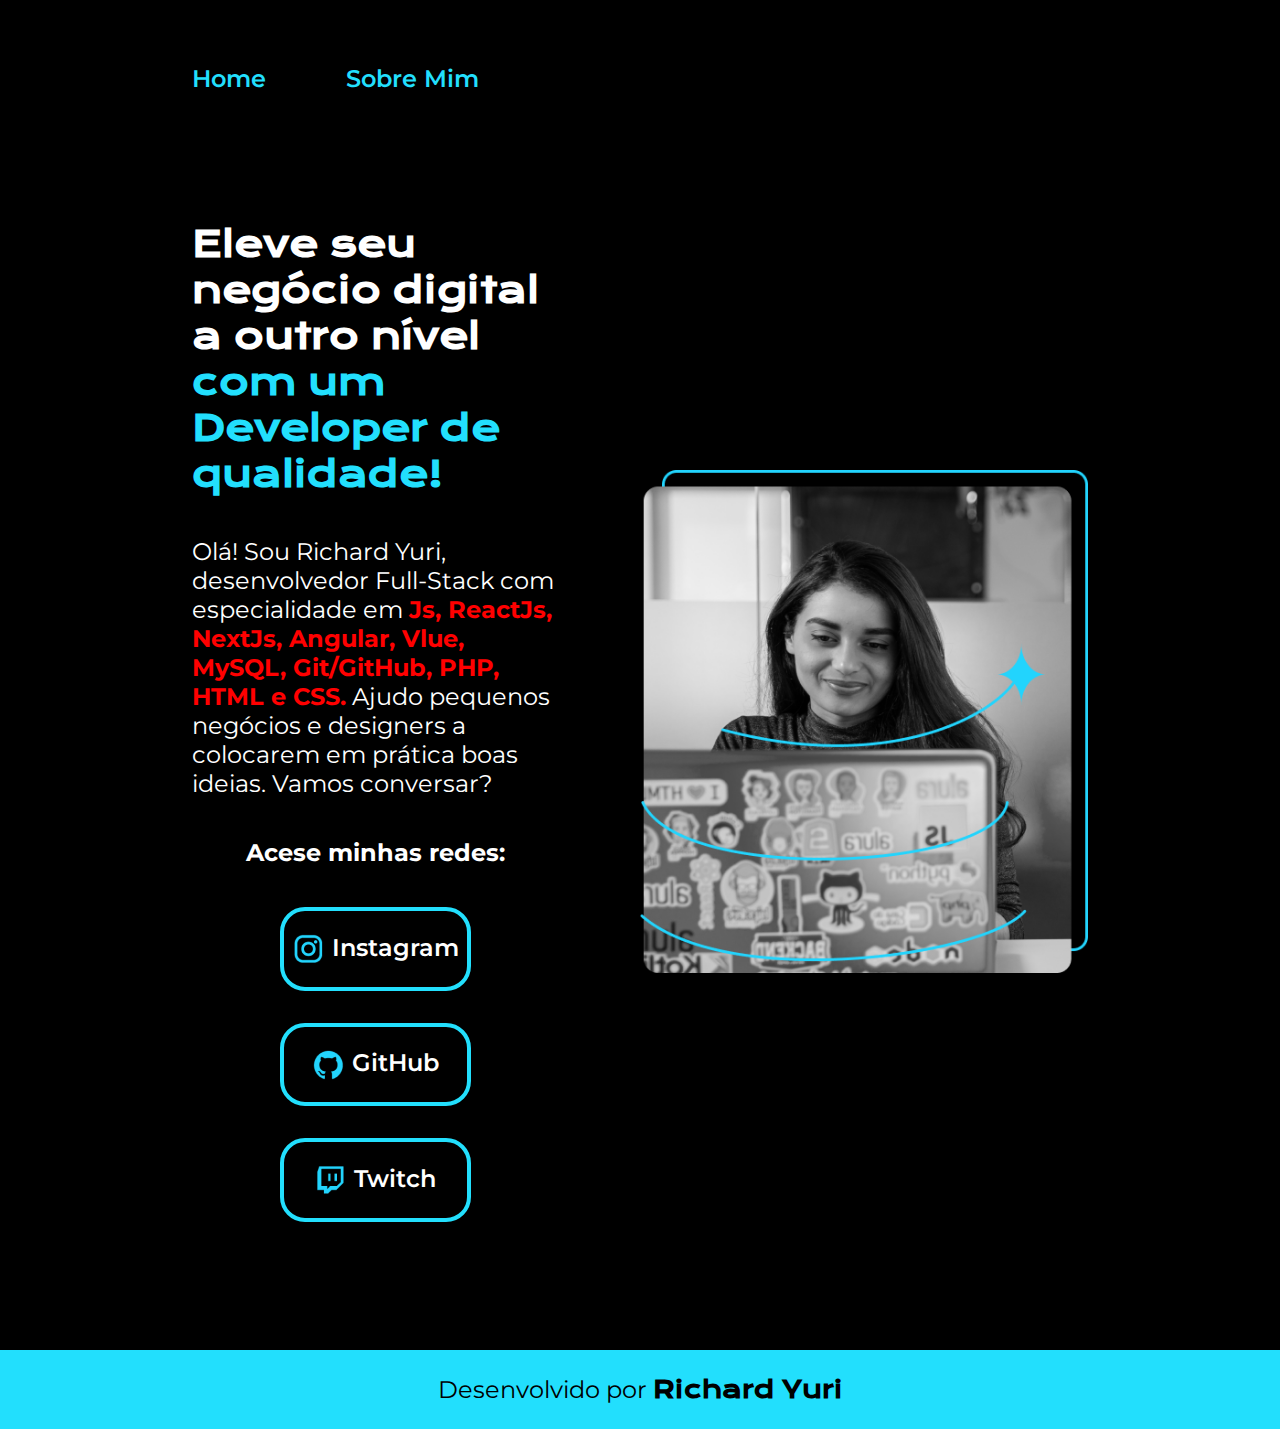
==== index.html @ f62138fb "Add files via upload" ====
<!DOCTYPE html>
<html lang="pt-br">
<head>
    <meta charset="UTF-8">
    <meta http-equiv="X-UA-Compatible" content="IE=edge">
    <meta name="viewport" content="width=device-width, initial-scale=1.0">
    <title> Portifólio </title>
    <link rel="stylesheet" href="styles.css">
</head>
<header class="cabecalho">
    <nav>
    <section class="cabecalho_menu">
        
    <a class="cabecalho_links" href="index.html"> Home </a> 
    <a class="cabecalho_links" href="about.html"> Sobre Mim </a>
        
    </section>
</nav>
     </header>
<body>
    <main class="conteudo">
        <section class="esquerda">
        <h1 class="texto1"> Eleve seu negócio digital a outro nível <strong class="destaque1">com um Developer de qualidade!</strong> </h1>
        <p class="texto2"> Olá! Sou Richard Yuri, desenvolvedor Full-Stack com especialidade em <strong class="linguagens"> Js, ReactJs, NextJs, Angular, Vlue, MySQL, Git/GitHub, PHP, HTML e CSS.</strong> Ajudo pequenos negócios e designers a colocarem em prática boas ideias. Vamos conversar? </p>
        <h2 class="titulo2"> Acese minhas redes:</h2>
        <div class="botoes">
       <a class="links" href="https://www.instagram.com/yuri_richardyuri/">  <img class="icones" src="./assets/instagram.png"> Instagram </a>
        <a class="links" href="https://github.com/Richardyuri0207">   <img class="icones" src="./assets/github.png"> GitHub </a>
       <a class="links"href="https://www.twitch.tv"> <img class="icones" src="./assets/twitch.png"> Twitch </a>
        </div>
        </section>
        <img class="conteudo_imagem" src="./assets/img1.png">
    </main>
        <footer class="rodape">
            <p>Desenvolvido por <strong class="ry"> Richard Yuri</strong></p> 
        </footer>
</body>
</html>
---- styles.css ----
@import url('https://fonts.googleapis.com/css2?family=Krona+One&display=swap');
@import url('https://fonts.googleapis.com/css2?family=Krona+One&family=Montserrat:ital,wght@0,100..900;1,100..900&display=swap');
@import url('https://fonts.googleapis.com/css2?family=Montserrat:ital,wght@0,100..900;1,100..900&display=swap');

* {
    margin: 0;
    padding: 0;
}

:root {
    --cor-principal: #000000;
    --cor-secundaria:#22dffd;
    --cor-terciaria:red;
    --fonte-kronaone:"Krona One",sans-serif;
    --fonte-montserrat: "Montserrat",sans-serif;
}

body {
    box-sizing: border-box;
    background-color: var(--cor-principal);
}  

.cabecalho {
    font-family: var(--fonte-montserrat);
    font-size: 1.5rem;
    font-weight: 600;
    padding: 5% 15% 0;
}

.cabecalho_menu {
    display: flex;
    gap: 80px;
}

.cabecalho_links {
    text-decoration: none;
    color: var(--cor-secundaria);
}

.conteudo {
    display: flex;
    justify-content: space-between;
    margin: 10% 15%;
    align-items: center;
    gap: 82px;
}

.destaque1 {
color: var(--cor-secundaria);
}
.linguagens {
    color: var(--cor-terciaria)
}

.texto1 {
    color: white;
    font-family: var(--fonte-kronaone);
    font-size: 2.25rem;
}

.texto2 {
    color: white;
    font-family: var(--fonte-montserrat);
    font-size: 1.5rem;
}

.botoes {
    display: flex;
    flex-direction: column;
    justify-content: space-between;
    gap: 32px;
    align-items: center;
}

.links {
    border: 4px solid var(--cor-secundaria);
    width: 50%;
    font-family: var(--fonte-montserrat);
    font-weight: 600;
    font-size: 1.5rem;
    text-decoration: none;
    color: white;
    border-radius: 25px;
    text-align: center;
    padding: 21.5px 0;
    
}

.esquerda {
    width: 50%;
    display: flex;
    flex-direction: column;
    gap: 40px;
}

.titulo2 {
    color: white;
    font-family: var(--fonte-montserrat);
    text-align: center;
}  

.icones {
    vertical-align: middle;
}

.links:hover {
    background-color: #272727;
    border: 4px solid var(--cor-terciaria);
}

.ry {
    font-family: var(--fonte-kronaone);
}

.conteudo_imagem {
    width: 50%;
}

.rodape {
    background-color: var(--cor-secundaria);
    font-size: 1.5rem;
    font-family: var(--fonte-montserrat);
    text-align: center;
    color: var(--cor-principal);
    padding: 24px;
}

.textopag2 {
    color: white;
    font-family: var(--fonte-montserrat);
    font-size: 1.5rem;
}

@media (max-width: 1200px) {
.cabecalho {
    padding: 10%;
}

.cabecalho_menu {
    justify-content: center;
}

    .conteudo {
        flex-direction: column-reverse;
        padding: 5%;
    }

    .esquerda {
        width: auto;
    }
}
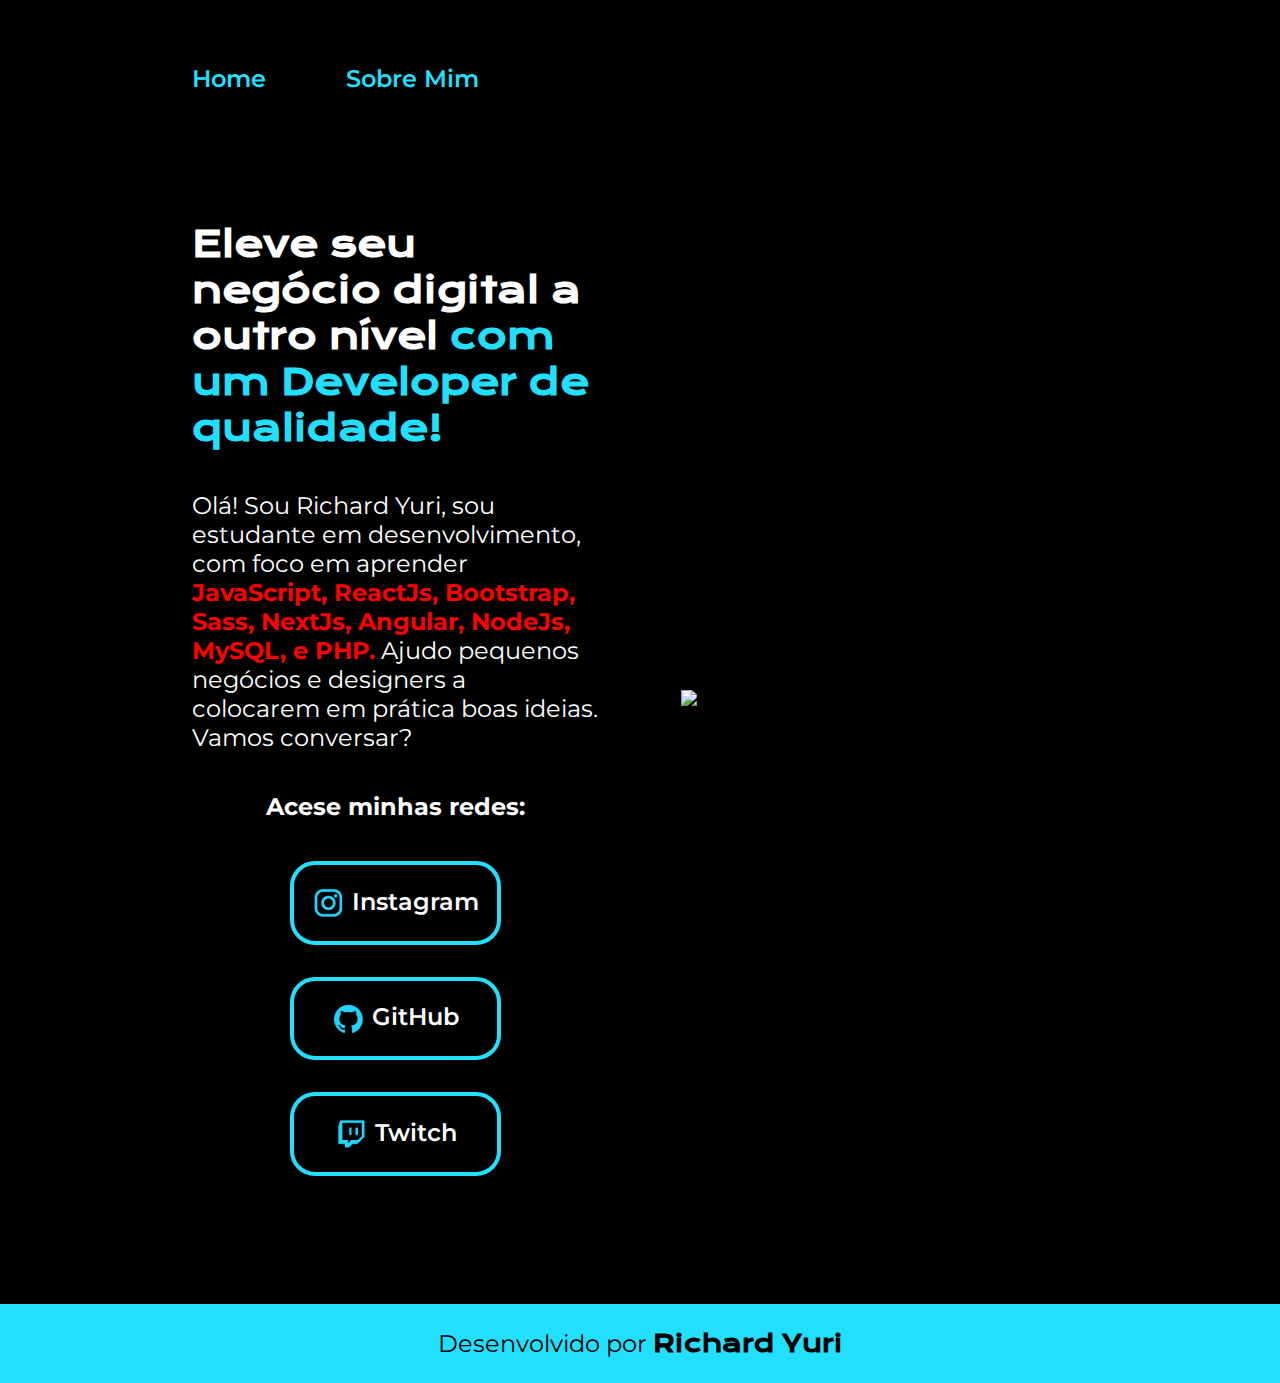
==== commit d68d2801: "Add files via upload" ====
--- a/index.html
+++ b/index.html
@@ -21,7 +21,7 @@
     <main class="conteudo">
         <section class="esquerda">
         <h1 class="texto1"> Eleve seu negócio digital a outro nível <strong class="destaque1">com um Developer de qualidade!</strong> </h1>
-        <p class="texto2"> Olá! Sou Richard Yuri, desenvolvedor Full-Stack com especialidade em <strong class="linguagens"> Js, ReactJs, NextJs, Angular, Vlue, MySQL, Git/GitHub, PHP, HTML e CSS.</strong> Ajudo pequenos negócios e designers a colocarem em prática boas ideias. Vamos conversar? </p>
+        <p class="texto2"> Olá! Sou Richard Yuri, sou estudante em desenvolvimento, com foco em aprender <strong class="linguagens"> JavaScript, ReactJs, Bootstrap, Sass, NextJs, Angular, NodeJs, MySQL, e PHP.</strong> Ajudo pequenos negócios e designers a colocarem em prática boas ideias. Vamos conversar? </p>
         <h2 class="titulo2"> Acese minhas redes:</h2>
         <div class="botoes">
        <a class="links" href="https://www.instagram.com/yuri_richardyuri/">  <img class="icones" src="./assets/instagram.png"> Instagram </a>
@@ -29,7 +29,7 @@
        <a class="links"href="https://www.twitch.tv"> <img class="icones" src="./assets/twitch.png"> Twitch </a>
         </div>
         </section>
-        <img class="conteudo_imagem" src="./assets/img1.png">
+        <img class="conteudo_imagem" src="./assets/minhafoto.jpeg">
     </main>
         <footer class="rodape">
             <p>Desenvolvido por <strong class="ry"> Richard Yuri</strong></p> 
